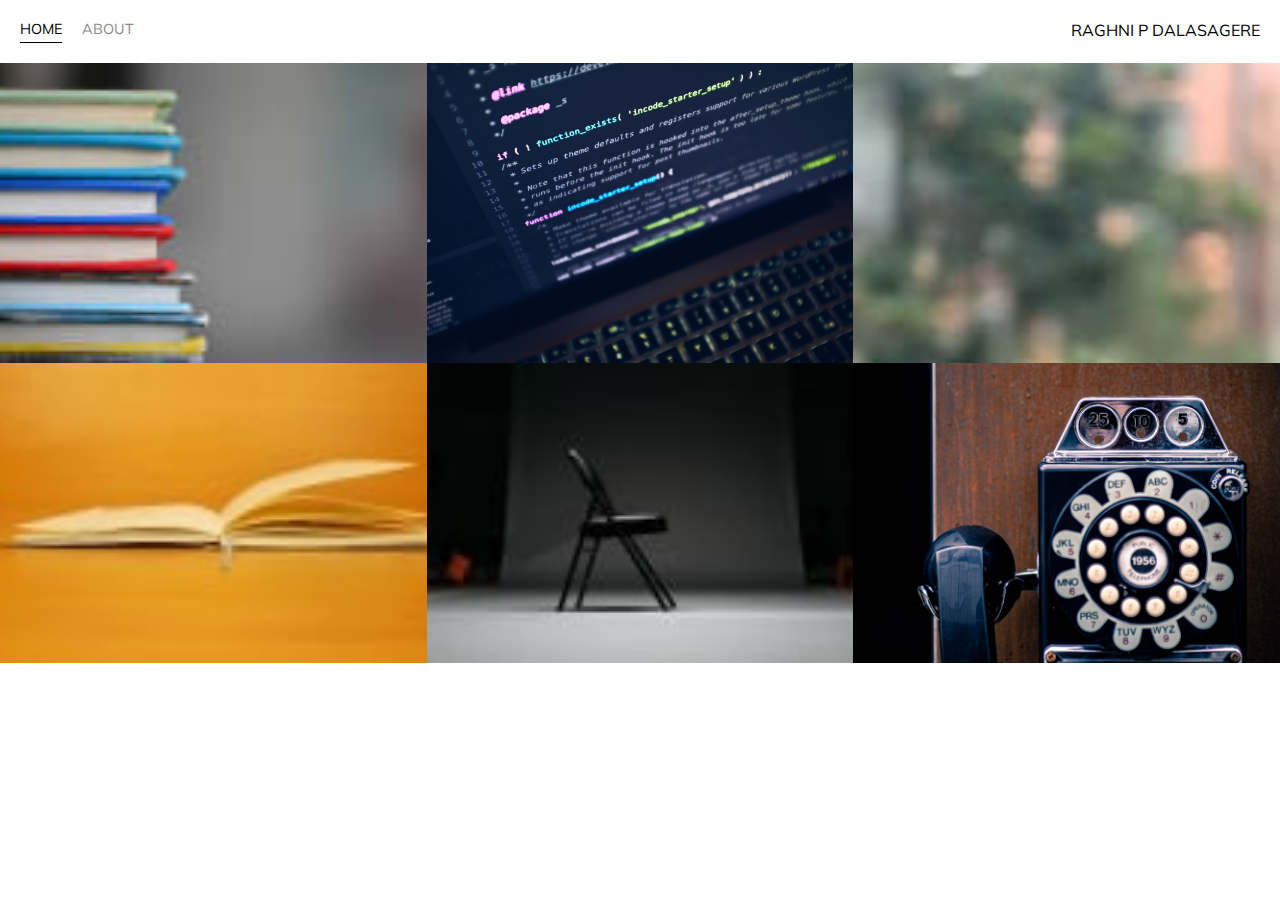
==== index.html @ b15e1ed6 "Rename home.html to index.html" ====
<!DOCTYPE html>
<html>
    <head>
        <meta charset="utf-8" />
        <title>Page Title</title>
        <link href="https://fonts.googleapis.com/css2?family=Muli&display=swap" rel="stylesheet">
        <link rel="stylesheet" href="styles.css">
    </head>
    <body>
        <div class="container">
            <div class="nav-wrapper">
                <div class="left-side">
                    <div class="nav-link-wrapper active-nav-link" >
                        <a href="home.html">Home</a>
                    </div>
                    <div class="nav-link-wrapper">
                        <a href="about.html">About</a>
                    </div>
                </div>

                <div class="right-side">
                    <div class="brand">
                        <div>RAGHNI P DALASAGERE</div>
                    </div>
                </div>
            </div>

            <div class="content-wrapper">

                <div class="portfolio-items-wrapper">

                    <div class="portfolio-item-wrapper">
                        <div class="portfolio-img-background" style="background-image:url(images/edu1.jfif)"></div>
                            
                        <div class="image-text-wrapper">
                            <a href="education.html">
                                <div class="subtitle">Education and Accomplishments</div>
                            </a>
                        </div>
                    </div>

                    <div class="portfolio-item-wrapper">
                        <div class="portfolio-img-background" style="background-image:url(images/proj11.jpg)"></div>
                            
                        <div class="image-text-wrapper">
                            <a href="project.html">
                                <div class="subtitle">Projects</div>
                            </a>
                        </div>
                    </div>

                    <div class="portfolio-item-wrapper">
                        <div class="portfolio-img-background" style="background-image:url(images/skills1.jfif)" ></div>
                            
                        <div class="image-text-wrapper">
                            <a href="skills.html">
                                <div class="subtitle">Skills</div>
                            </a>
                        </div>
                    </div>

                    <div class="portfolio-item-wrapper">
                        <div class="portfolio-img-background" style="background-image:url(images/hob.jfif)"></div>
                            
                        <div class="image-text-wrapper">
                            <a href="hobbies.html">
                                <div class="subtitle">Hobbies</div>
                            </a>
                        </div>
                        
                    </div>

                    <div class="portfolio-item-wrapper">
                        <div class="portfolio-img-background" style="background-image:url(images/why1.jfif)"></div>
                            
                        <div class="image-text-wrapper">
                            <a href="why.html">
                                <div class="subtitle">Why hire me?</div>
                            </a>
                        </div>
                        
                    </div>

                    <div class="portfolio-item-wrapper">
                        <div class="portfolio-img-background" style="background-image:url(images/con11.jpg)"></div>
                            
                        <div class="image-text-wrapper">
                            <a href="contact.html">
                                <div class="subtitle">Contact Details</div>
                            </a>
                        </div>
                    </div>

                </div>
            </div>
        </div>
    </body>
    <script>
        const portfolioItems = document.querySelectorAll('.portfolio-item-wrapper')

        portfolioItems.forEach(portfolioItem =>{
            portfolioItem.addEventListener('mouseover', () => {
                portfolioItem.childNodes[1].classList.add('img-darken');
            })

            portfolioItem.addEventListener('mouseout', () => {
                portfolioItem.childNodes[1].classList.remove('img-darken');
            })

        })

        
    </script>
</html>
---- styles.css ----
/* MASTER STYLES */
body {
    margin: 0px;
    font-family: "muli", sans-serif;
    
}

.container {
    display: grid;
    grid-template-columns:1fr;
}

/* NAV STYLES */
.nav-wrapper {
    display: flex ;
    justify-content: space-between;
    padding: 20px;
}

.left-side {
    display:  flex;
}
.nav-wrapper > .left-side > div {
    margin-right: 20px;
    font-size: 0.9em;
    text-transform: uppercase;
}

.nav-link-wrapper {
    height: 22px;
    border-bottom: 1px solid transparent;
    transition: border-bottom 0.5s ;
}

.nav-link-wrapper a {
    color: #8a8a8a;
    text-decoration: none;
    transition: color 0.5s;
}

.nav-link-wrapper:hover {
    border-bottom: 1px solid black;
}

.nav-link-wrapper a:hover {
    color: black;
}

.active-nav-link {
    border-bottom: 1px solid black;
}

.active-nav-link a {
    color: black !important;
}

/* PORTFOLIO STYLES */
.portfolio-items-wrapper {
    display: grid;
    grid-template-columns: 1fr 1fr 1fr;
}

.portfolio-item-wrapper {
    position: relative;
}

.portfolio-img-background {
    height: 300px;
    width: 100%;
    background-size: cover;
    background-position: center;
    background-repeat: no-repeat;
}

.image-text-wrapper {
    position: absolute;
    top: 0;
    display: flex;
    flex-direction: column;
    justify-content: center;
    align-items: center;
    height: 100%;
    text-align: center;
    padding-left: 100px;
    padding-right: 100px;
}

.image-text-wrapper .subtitle {
    transform: 1s;
    font-weight: 600;
    text-align: center;
    position: absolute;
    color: transparent;
}

.image-text-wrapper:hover .subtitle {
    font-size: xx-large;
    font-variant: normal;
    position: absolute;
    text-align: center;
    font-weight: 600;
    color: rgb(144, 211, 211);
}

.img-darken {
    transition: 0.1s;
    filter: brightness(10%);
}

/* About Page Style*/
.two-column-wrapper {
    display: grid;
    grid-template-columns: 1fr 1fr;
}

.profile-image-wrapper img {
    padding: 50px;
   
}

.profile-content-wrapper {
    padding: 30px;
}
.profile-content-wrapper h2 {
    color: rgb(102, 211, 200);
}

/* PROJECT PAGE */
.projects-wrapper {
    background-image: url(images/project1.jpg);
    font-family:"muli",sans-serif;
    
    padding: 30px;
}

.projects-wrapper h1 {
    color: rgb(148, 233, 190);
}

.projects-wrapper h2 {
    color: rgb(158, 217, 253);
}

.projects-wrapper p {
    color: whitesmoke;
}
   
/*EDUCtion page */
.edu-wrapper {
    background-image: url(images/educa.jpg);
  
    font-family:"muli",sans-serif;
    
    padding: 30px;
    height: 100%;
    background-position: center;
    background-repeat: no-repeat;
    background-size: cover;
}

.edu-wrapper p {
    color:rgb(1, 56, 1);
}

.edu-wrapper h1 {
    color: salmon;
}

.edu-wrapper h3 {
    color: rgb(136, 4, 4);
}

/* Contact page styles */
.contact-wrapper {
    background-image: url(images/cont.jpg);
    font-family:"muli",sans-serif;
    background-position: center center;
    padding: 0px;
    text-align: right;
    margin-right: 0px;
    font-display: center;
    height: 600px;
    width: 100%;
    background-repeat: no-repeat;
    background-size: 100% 100% 
}

.contact-wrapper p {
    color: rgb(0, 0, 0);
}

.contact-wrapper h2 {
    color:rgb(31, 31, 247);
}

.contact-wrapper h3 {
    color: lightcoral;
}

/* skills page styles */

.hard-skill {
    background-image: url(images/hard.jpg);
    text-align: center;
    font-family:"muli",sans-serif;
    padding: 0px;
    font-display: center;
    height: 500px;
    width: 100%;
    background-repeat: no-repeat;
    background-size: 100% 100% ;
}

.soft-skill {
    background-image: url(images/soft.jpg);
    text-align: center;
    font-family:"muli",sans-serif;
    padding: 0px;
    font-display: center;
    height: 500px;
    width: 100%;
    background-repeat: no-repeat;
    background-size: 100% 100% ;
}

.languages {
    background-image: url(images/langs.jpg);
    text-align: center;
    font-family:"muli",sans-serif;
    padding: 0px;
    font-display: center;
    height: 500px;
    width: 100%;
    background-repeat: no-repeat;
    background-size: 100% 100% ;
    display: cover;
}

.skills-wrapper {
    display: grid;
    grid-template-columns: 1fr 1fr 1fr;
}

.skill-items-wrapper {
    position: relative;
}

.hard-skill p {
    color: cyan;
}

.hard-skill h2 {
    color: rgb(238, 226, 204);
}

/* Hobbies styles */
.hobbies-wrapper {
    background-image: url(images/hobbies-min.jpg);
    text-align: center;
    font-family:"muli",sans-serif;
    padding: 0px;
    font-display: center;
    height: 500px;
    width: 100%;
    background-repeat: no-repeat;
    background-size: 100% 100% ;
    display: cover;
    font-weight: bolder;
}

.hobbies-wrapper h1 {
    color: honeydew;
}

.hobbies-wrapper p {
    color: rgb(216, 194, 0);
    text-shadow:
        0.08em 0 black,
        0 0.08em black,
        -0.08em 0 black,
        0 -0.08em black;
}
/* Popup container */
.popup {
    position: relative;
    display: inline-block;
    cursor: pointer;
  }
  
  /* The actual popup (appears on top) */
  .popup .popuptext {
    visibility: hidden;
    width: 160px;
    background-color: #555;
    color: #fff;
    text-align: center;
    border-radius: 6px;
    padding: 8px 0;
    position: absolute;
    z-index: 1;
    bottom: 125%;
    left: 50%;
    font-weight: normal;
    margin-left: -80px;
  }
  
  /* Popup arrow */
  .popup .popuptext::after {
    content: "";
    position: absolute;
    top: 100%;
    left: 50%;
    margin-left: -5px;
    border-width: 5px;
    border-style: solid;
    border-color: #555 transparent transparent transparent;
  }
  
  /* Toggle this class when clicking on the popup container (hide and show the popup) */
  .popup .show {
    visibility: visible;
    -webkit-animation: fadeIn 1s;
    animation: fadeIn 1s
  }
  
  /* Add animation (fade in the popup) */
  @-webkit-keyframes fadeIn {
    from {opacity: 0;}
    to {opacity: 1;}
  }
  
  @keyframes fadeIn {
    from {opacity: 0;}
    to {opacity:1 ;}
  }

/* Why hire me page styles */
.why-wrapper {
    text-align: center;
    font-family:"muli",sans-serif;
   
}

.why-wrapper h2,h4 {
    color: black;
    text-align: justify;
}

.why-wrapper p {
    color: rgb(104, 100, 100);
    text-align: center;
}
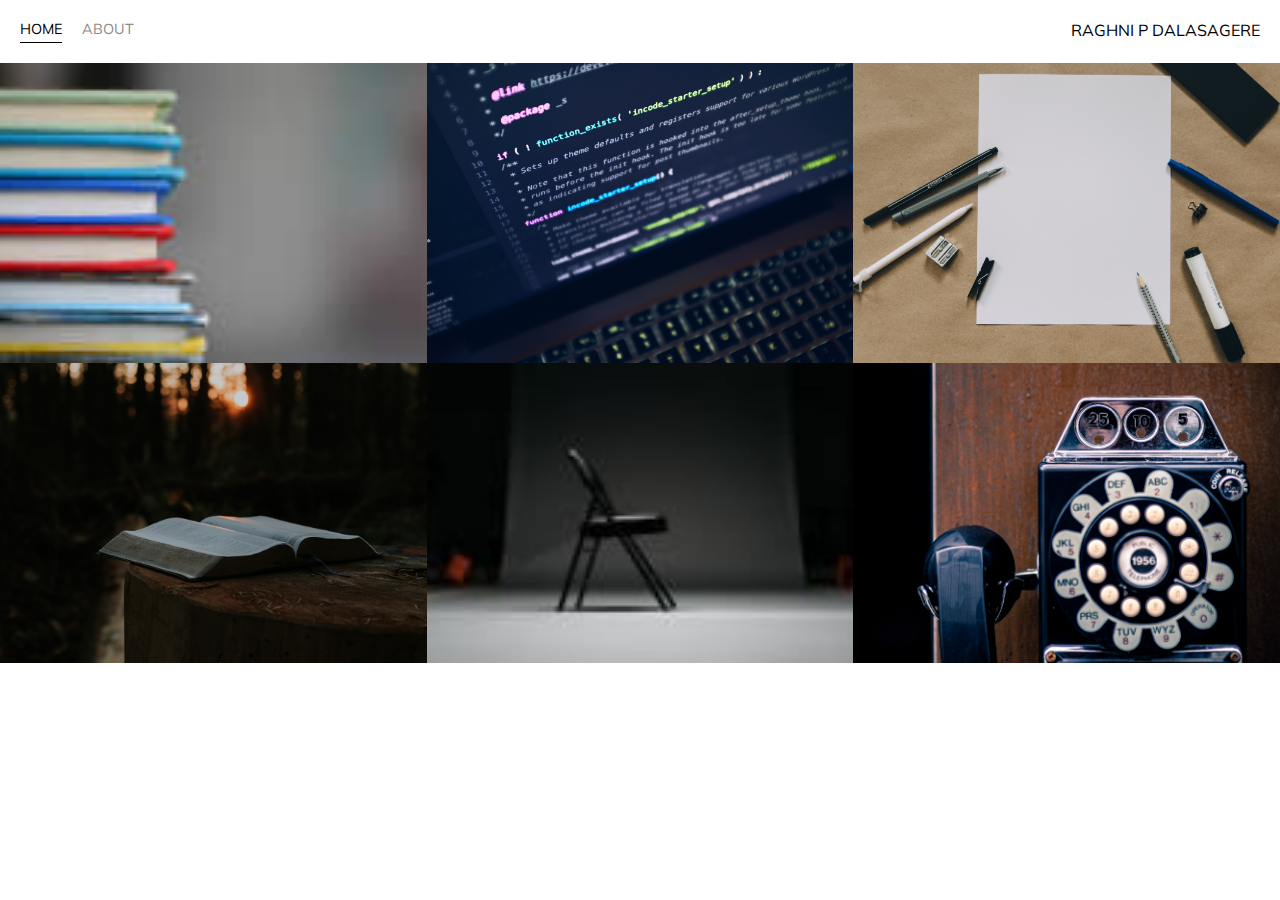
==== commit c04eccf2: "Update index.html" ====
--- a/index.html
+++ b/index.html
@@ -2,7 +2,7 @@
 <html>
     <head>
         <meta charset="utf-8" />
-        <title>Page Title</title>
+        <title>Raghni P Dalasagere</title>
         <link href="https://fonts.googleapis.com/css2?family=Muli&display=swap" rel="stylesheet">
         <link rel="stylesheet" href="styles.css">
     </head>
@@ -50,7 +50,7 @@
                     </div>
 
                     <div class="portfolio-item-wrapper">
-                        <div class="portfolio-img-background" style="background-image:url(images/skills1.jfif)" ></div>
+                        <div class="portfolio-img-background" style="background-image:url(images/skills.jpg)" ></div>
                             
                         <div class="image-text-wrapper">
                             <a href="skills.html">
@@ -60,7 +60,7 @@
                     </div>
 
                     <div class="portfolio-item-wrapper">
-                        <div class="portfolio-img-background" style="background-image:url(images/hob.jfif)"></div>
+                        <div class="portfolio-img-background" style="background-image:url(images/hobbies.jpg)"></div>
                             
                         <div class="image-text-wrapper">
                             <a href="hobbies.html">
